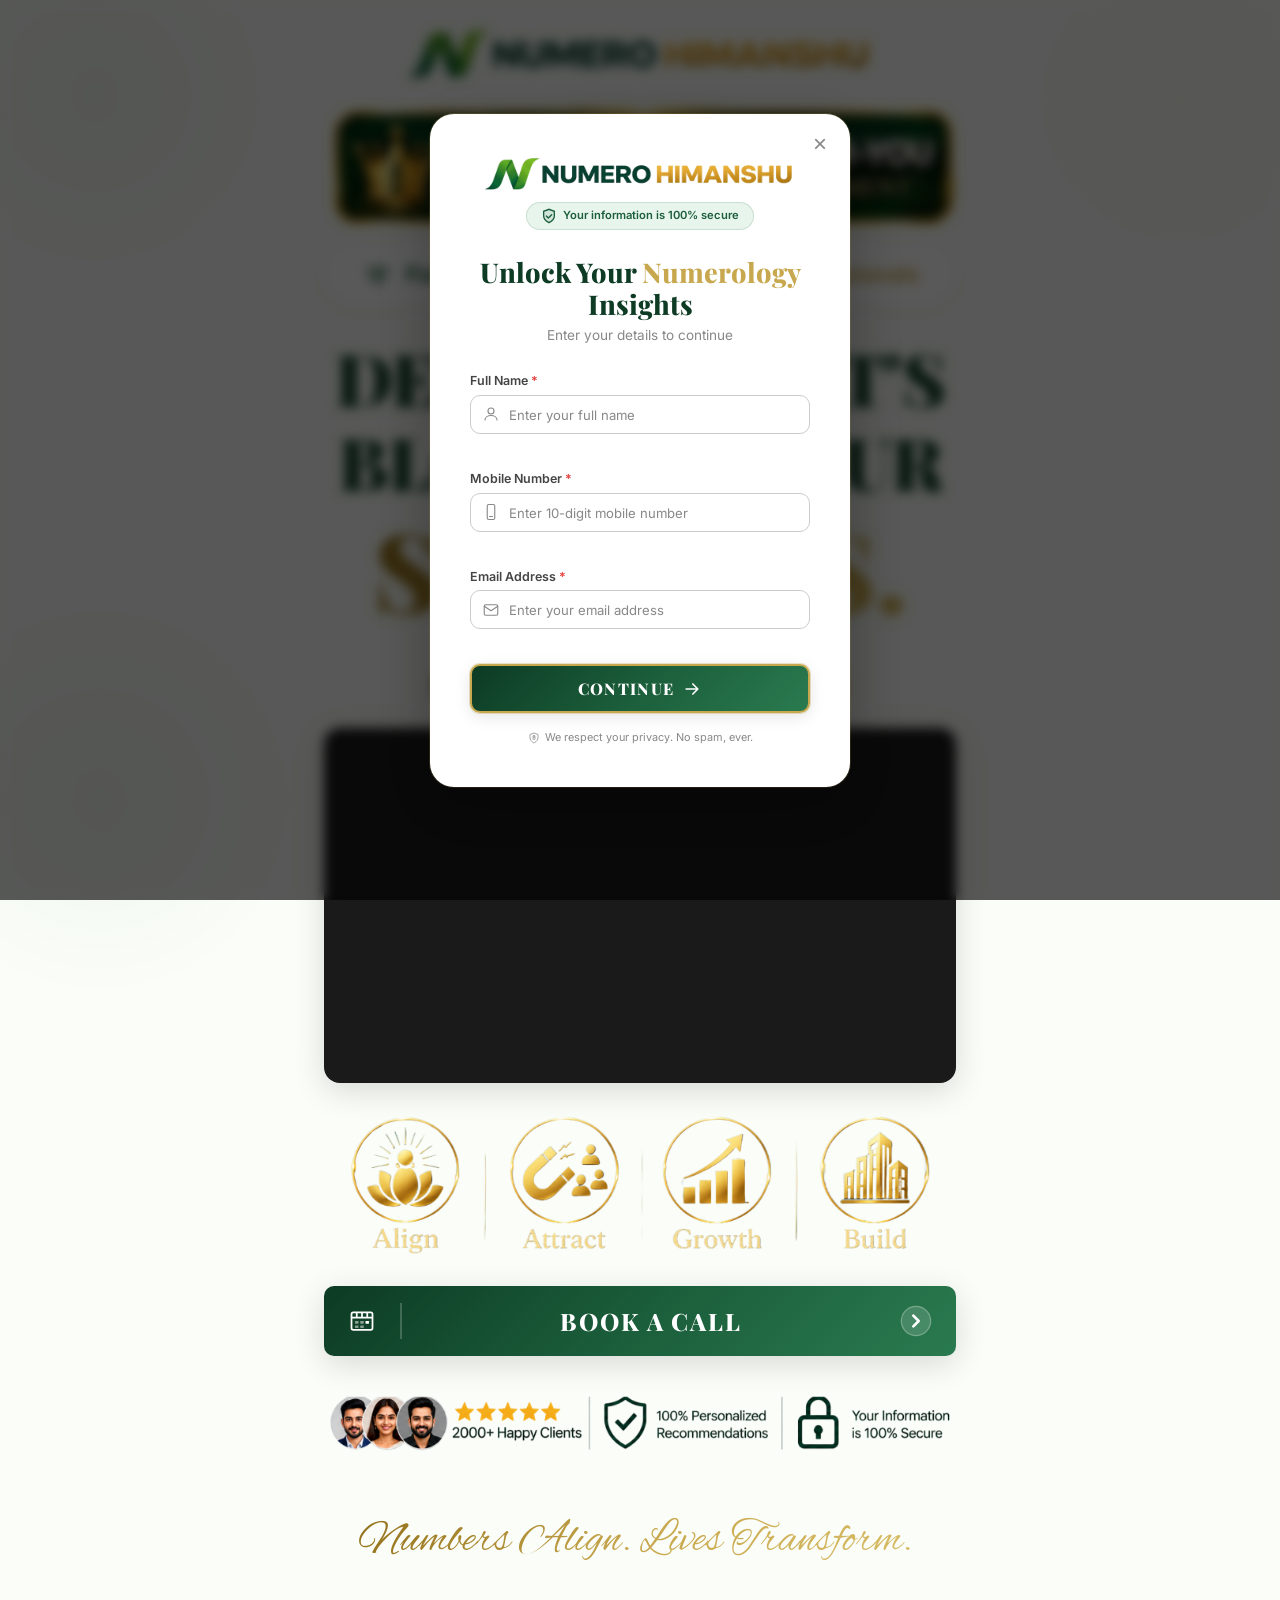
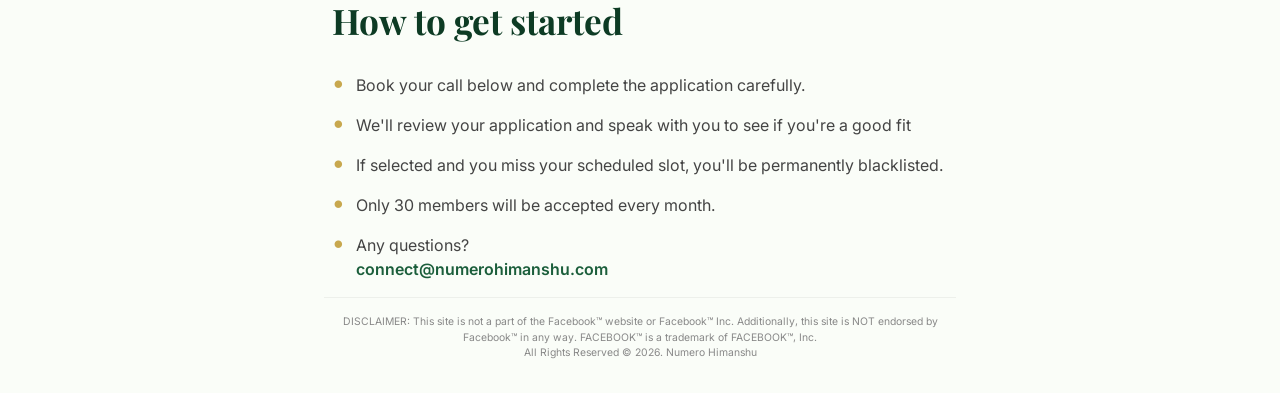
==== index.html @ a5d692be "Update pillars image on the home page" ====
<!DOCTYPE html>
<html lang="en">
<head>
  <meta charset="UTF-8">
  <meta name="viewport" content="width=device-width, initial-scale=1.0">
  <title>Numero Himanshu — India's #1 Personalized Numerology Alignment System™</title>
  <meta name="description" content="Decode what's blocking your success. Align your Money, Career, Business & Relationships with India's #1 Done-For-You Personalized Numerology Alignment System™ by Numero Himanshu.">
  <meta name="keywords" content="numerology, numerologist, Himanshu, business numerology, career alignment, money alignment, relationships, personalized numerology">
  <meta name="author" content="Numero Himanshu">
  <meta property="og:title" content="Numero Himanshu — Decode What's Blocking Your Success">
  <meta property="og:description" content="India's #1 Done-For-You Personalized Numerology Alignment System™ for Business Owners, Founders & Working Professionals.">
  <meta property="og:type" content="website">
  <link rel="preconnect" href="https://fonts.googleapis.com">
  <link rel="preconnect" href="https://fonts.gstatic.com" crossorigin>
  <link href="https://fonts.googleapis.com/css2?family=Playfair+Display:ital,wght@0,700;0,800;0,900;1,700;1,800&family=Inter:wght@400;500;600;700;800&family=Great+Vibes&family=Alex+Brush&display=swap" rel="stylesheet">
  <link rel="stylesheet" href="style_v33.css">

  <!-- Wistia -->
  <script src="https://fast.wistia.com/player.js" async></script>
  <script src="https://fast.wistia.com/embed/kmwoszbf7v.js" async type="module"></script>
</head>
<body>

  <!-- ========== LEAD CAPTURE POPUP ========== -->
  <div class="popup-overlay" id="popup-overlay">
    <div class="popup" id="popup-form">
      <!-- Temporary Close Button for Testing -->
      <button class="popup__close" id="popup-close" aria-label="Close">&times;</button>
      
      <div class="popup__header">
        <img src="images/logo_v2.png" alt="Numero Himanshu" class="popup__logo">
        <div class="popup__badge">
          <svg width="16" height="16" viewBox="0 0 24 24" fill="none">
            <path d="M12 22s8-4 8-10V5l-8-3-8 3v7c0 6 8 10 8 10z" stroke="#1B5E3B" stroke-width="2" fill="rgba(27,94,59,0.1)"/>
            <path d="M8 12l3 3 5-5" stroke="#1B5E3B" stroke-width="2" stroke-linecap="round" stroke-linejoin="round"/>
          </svg>
          <span>Your information is 100% secure</span>
        </div>
      </div>

      <h2 class="popup__title">Unlock Your <span class="text-gold">Numerology</span> Insights</h2>
      <p class="popup__subtitle">Enter your details to continue</p>

      <form class="popup__form" id="lead-form" novalidate>
        <div class="popup__field">
          <label for="lead-name" class="popup__label">Full Name <span class="popup__required">*</span></label>
          <div class="popup__input-wrap">
            <svg class="popup__input-icon" viewBox="0 0 24 24" fill="none"><circle cx="12" cy="8" r="4" stroke="#888" stroke-width="1.5"/><path d="M4 20c0-4 4-6 8-6s8 2 8 6" stroke="#888" stroke-width="1.5" stroke-linecap="round"/></svg>
            <input type="text" id="lead-name" name="name" class="popup__input" placeholder="Enter your full name" required autocomplete="name">
          </div>
          <span class="popup__error" id="error-name"></span>
        </div>

        <div class="popup__field">
          <label for="lead-mobile" class="popup__label">Mobile Number <span class="popup__required">*</span></label>
          <div class="popup__input-wrap">
            <svg class="popup__input-icon" viewBox="0 0 24 24" fill="none"><rect x="7" y="2" width="10" height="20" rx="2" stroke="#888" stroke-width="1.5"/><line x1="10" y1="18" x2="14" y2="18" stroke="#888" stroke-width="1.5" stroke-linecap="round"/></svg>
            <input type="tel" id="lead-mobile" name="mobile" class="popup__input" placeholder="Enter 10-digit mobile number" required maxlength="10" autocomplete="tel">
          </div>
          <span class="popup__error" id="error-mobile"></span>
        </div>

        <div class="popup__field">
          <label for="lead-email" class="popup__label">Email Address <span class="popup__required">*</span></label>
          <div class="popup__input-wrap">
            <svg class="popup__input-icon" viewBox="0 0 24 24" fill="none"><rect x="3" y="5" width="18" height="14" rx="2" stroke="#888" stroke-width="1.5"/><path d="M3 7l9 6 9-6" stroke="#888" stroke-width="1.5" stroke-linecap="round" stroke-linejoin="round"/></svg>
            <input type="email" id="lead-email" name="email" class="popup__input" placeholder="Enter your email address" required autocomplete="email">
          </div>
          <span class="popup__error" id="error-email"></span>
        </div>

        <button type="submit" class="popup__submit" id="popup-submit">
          <span class="popup__submit-text">CONTINUE</span>
          <svg class="popup__submit-arrow" viewBox="0 0 24 24" fill="none"><path d="M5 12h14M13 6l6 6-6 6" stroke="#fff" stroke-width="2" stroke-linecap="round" stroke-linejoin="round"/></svg>
          <span class="popup__submit-loading" style="display:none;">
            <svg viewBox="0 0 24 24" width="20" height="20"><circle cx="12" cy="12" r="10" stroke="#fff" stroke-width="2" fill="none" stroke-dasharray="60" stroke-dashoffset="15"><animateTransform attributeName="transform" type="rotate" from="0 12 12" to="360 12 12" dur="1s" repeatCount="indefinite"/></circle></svg>
          </span>
        </button>
      </form>

      <p class="popup__privacy">
        <svg width="12" height="12" viewBox="0 0 24 24" fill="none"><path d="M12 22s8-4 8-10V5l-8-3-8 3v7c0 6 8 10 8 10z" stroke="#888" stroke-width="1.5"/><rect x="10" y="10" width="4" height="5" rx="1" stroke="#888" stroke-width="1.5"/><circle cx="12" cy="8.5" r="2" stroke="#888" stroke-width="1.5"/></svg>
        We respect your privacy. No spam, ever.
      </p>
    </div>
  </div>

  <!-- Decorative Background Elements -->
  <div class="bg-ornament bg-ornament--top-left"></div>
  <div class="bg-ornament bg-ornament--top-right"></div>
  <div class="bg-ornament bg-ornament--bottom-left"></div>

  <!-- ========== HEADER / LOGO ========== -->
  <header class="site-header" id="site-header">
    <div class="container">
      <div class="logo" id="logo">
        <img src="images/logo_v2.png" alt="Numero Himanshu" class="logo__img">
      </div>
    </div>
  </header>

  <main>
    <!-- ========== HERO SECTION ========== -->
    <section class="hero" id="hero">
      <div class="container">

        <!-- Badge -->
        <div class="hero__badge" id="hero-badge">
          <img src="images/badge_v4.png" alt="India's #1 Done-For-You Business Numerology Alignment™" class="hero__badge-img">
        </div>

        <!-- Sub-badge -->
        <div class="hero__sub-badge" id="hero-sub-badge">
          <svg class="hero__sub-badge-icon" viewBox="0 0 24 24" fill="none" xmlns="http://www.w3.org/2000/svg">
            <circle cx="8" cy="10" r="3" stroke="#1B5E3B" stroke-width="1.5" fill="none"/>
            <circle cx="16" cy="10" r="3" stroke="#1B5E3B" stroke-width="1.5" fill="none"/>
            <circle cx="12" cy="16" r="3" stroke="#1B5E3B" stroke-width="1.5" fill="none"/>
          </svg>
          <span class="hero__sub-badge-text"><span class="text-green">For Ambitious</span> <span class="text-gold">Business Owners & Professionals</span></span>
        </div>

        <!-- Main Headline -->
        <h1 class="hero__headline" id="hero-headline">
          <span class="hero__headline-line">DECODE WHAT'S</span>
          <span class="hero__headline-line">BLOCKING YOUR</span>
          <span class="hero__headline-accent">SUCCESS.</span>
        </h1>

        <!-- Video Prompt Pill -->
        <div class="video-prompt-pill" id="video-prompt-pill">
          <div class="video-prompt-pill__icon">
            <svg viewBox="0 0 24 24" fill="currentColor">
              <path d="M8 5v14l11-7z" />
            </svg>
          </div>
          <div class="video-prompt-pill__text">
            <span class="text-gold">WATCH FULL VIDEO</span>
            <span class="text-green">BEFORE BOOKING A CALL</span>
          </div>
        </div>

        <!-- Video Section -->
        <div class="video-section" id="video-section">
          <div class="video-section__overlay-text">
            <span>Your</span>
            <span>Numbers</span>
            <span>Your</span>
            <span>Next Level</span>
          </div>
          <div class="video-section__player">
            <style>
              wistia-player[media-id='kmwoszbf7v']:not(:defined) {
                background: center / contain no-repeat url('https://fast.wistia.com/embed/medias/kmwoszbf7v/swatch');
                display: block;
                filter: blur(5px);
                padding-top: 56.25%;
              }
            </style>
            <wistia-player media-id="kmwoszbf7v" aspect="1.7777777777777777"></wistia-player>
          </div>
        </div>

        <!-- 4 Service Pillars -->
        <div class="pillars" id="service-pillars">
          <img src="images/pillars_v4.png" alt="Money, Career, Business, Relationships" class="pillars__img">
        </div>



        <!-- CTA Button -->
        <a href="https://rzp.io/rzp/KYa7lMg" target="_blank" rel="noopener" class="cta-button" id="cta-book-call">
          <div class="cta-button__icon">
            <svg viewBox="0 0 32 32" fill="none" xmlns="http://www.w3.org/2000/svg">
              <rect x="4" y="6" width="24" height="20" rx="2" fill="none" stroke="#fff" stroke-width="2"/>
              <line x1="4" y1="12" x2="28" y2="12" stroke="#fff" stroke-width="2"/>
              <line x1="10" y1="6" x2="10" y2="12" stroke="#fff" stroke-width="2"/>
              <line x1="16" y1="6" x2="16" y2="12" stroke="#fff" stroke-width="2"/>
              <line x1="22" y1="6" x2="22" y2="12" stroke="#fff" stroke-width="2"/>
              <rect x="8" y="16" width="4" height="3" rx="0.5" fill="#fff" opacity="0.5"/>
              <rect x="14" y="16" width="4" height="3" rx="0.5" fill="#fff" opacity="0.5"/>
              <rect x="20" y="16" width="4" height="3" rx="0.5" fill="#fff"/>
              <rect x="8" y="21" width="4" height="3" rx="0.5" fill="#fff" opacity="0.5"/>
              <rect x="14" y="21" width="4" height="3" rx="0.5" fill="#fff" opacity="0.5"/>
            </svg>
          </div>
          <div class="cta-button__divider"></div>
          <span class="cta-button__text">BOOK A CALL</span>
          <div class="cta-button__arrow">
            <svg viewBox="0 0 24 24" fill="none" xmlns="http://www.w3.org/2000/svg">
              <circle cx="12" cy="12" r="11" fill="rgba(255,255,255,0.15)" stroke="rgba(255,255,255,0.3)" stroke-width="1"/>
              <path d="M10 8L14 12L10 16" stroke="#fff" stroke-width="2" stroke-linecap="round" stroke-linejoin="round"/>
            </svg>
          </div>
        </a>

        <!-- Social Proof Bar -->
        <div class="social-proof" id="social-proof">
          <img src="images/social-proof_v2.png" alt="2000+ Happy Clients | 100% Personalized Recommendations | Your Information is 100% Secure" class="social-proof__img">
        </div>
      </div>
    </section>

    <!-- ========== FOOTER TAGLINE ========== -->
    <footer class="site-footer" id="site-footer">
      <div class="container">
        <div class="footer__tagline-wrap">
          <p class="footer__tagline-text">Numbers Align. Lives Transform.</p>
        </div>

        <!-- How to get started -->
        <div class="getting-started" id="getting-started">
          <h2 class="getting-started__title">How to get started</h2>
          <ul class="getting-started__list">
            <li>Book your call below and complete the application carefully.</li>
            <li>We'll review your application and speak with you to see if you're a good fit</li>
            <li>If selected and you miss your scheduled slot, you'll be permanently blacklisted.</li>
            <li>Only 30 members will be accepted every month.</li>
            <li>Any questions?<br><a href="mailto:connect@numerohimanshu.com">connect@numerohimanshu.com</a></li>
          </ul>
        </div>

        <div class="footer-disclaimer">
          DISCLAIMER: This site is not a part of the Facebook™ website or Facebook™ Inc. Additionally, this site is NOT endorsed by Facebook™ in any way. FACEBOOK™ is a trademark of FACEBOOK™, Inc.<br>
          All Rights Reserved &copy; 2026. Numero Himanshu
        </div>
      </div>
    </footer>
  </main>

  <script src="script_v5.js"></script>
</body>
</html>
---- style_v33.css ----
/* =============================================
   NUMERO HIMANSHU — Landing Page Styles
   Design: Dark Green + Gold + White
   ============================================= */

/* ---------- CSS CUSTOM PROPERTIES ---------- */
:root {
  /* Brand Colors */
  --green-deep:    #0D3B24;
  --green-primary: #1B5E3B;
  --green-medium:  #2A7A4F;
  --green-light:   #3A9A64;
  --green-pale:    #E8F5EC;

  --gold-deep:     #8B6914;
  --gold-primary:  #C8A84E;
  --gold-light:    #DAC06A;
  --gold-pale:     #F5EDD0;

  --white:         #FFFFFF;
  --off-white:     #FAFDF8;
  --cream:         #F7F4EC;
  --gray-100:      #F3F3F3;
  --gray-300:      #CCCCCC;
  --gray-500:      #888888;
  --gray-700:      #444444;
  --gray-900:      #1A1A1A;

  /* Typography */
  --font-display: 'Playfair Display', Georgia, serif;
  --font-body:    'Inter', system-ui, -apple-system, sans-serif;
  --font-script:  'Great Vibes', cursive;

  /* Spacing */
  --space-xs:   0.25rem;
  --space-sm:   0.5rem;
  --space-md:   1rem;
  --space-lg:   1.5rem;
  --space-xl:   2rem;
  --space-2xl:  3rem;
  --space-3xl:  4rem;
  --space-4xl:  6rem;

  /* Radius */
  --radius-sm:  6px;
  --radius-md:  10px;
  --radius-lg:  16px;
  --radius-xl:  24px;
  --radius-pill: 999px;

  /* Shadows */
  --shadow-sm:   0 2px 8px rgba(0,0,0,0.06);
  --shadow-md:   0 4px 16px rgba(0,0,0,0.10);
  --shadow-lg:   0 8px 32px rgba(0,0,0,0.14);
  --shadow-gold: 0 4px 20px rgba(200,168,78,0.25);
}

@media (max-width: 768px) {
  :root {
    --space-sm:   0.35rem;
    --space-md:   0.75rem;
    --space-lg:   1rem;
    --space-xl:   1.25rem;
    --space-2xl:  1.75rem;
    --space-3xl:  2.25rem;
    --space-4xl:  3rem;
  }
}

/* ---------- RESET & BASE ---------- */
*, *::before, *::after {
  margin: 0;
  padding: 0;
  box-sizing: border-box;
}

html {
  scroll-behavior: smooth;
  font-size: 16px;
}

body {
  font-family: var(--font-body);
  color: var(--gray-900);
  background: var(--off-white);
  line-height: 1.6;
  overflow-x: hidden;
  position: relative;
}

img {
  max-width: 100%;
  display: block;
}

a {
  text-decoration: none;
  color: inherit;
}

/* =============================================
   LEAD CAPTURE POPUP
   ============================================= */
.popup-overlay {
  position: fixed;
  top: 0;
  left: 0;
  width: 100%;
  height: 100%;
  background: rgba(0, 0, 0, 0.65);
  backdrop-filter: blur(6px);
  -webkit-backdrop-filter: blur(6px);
  z-index: 9999;
  display: flex;
  align-items: center;
  justify-content: center;
  padding: var(--space-md);
  animation: popupFadeIn 0.4s ease-out both;
}

.popup-overlay.hidden {
  display: none;
}

.popup {
  background: var(--white);
  border-radius: var(--radius-xl);
  box-shadow: 0 20px 60px rgba(0,0,0,0.3), 0 0 0 1px rgba(200,168,78,0.2);
  padding: clamp(1.5rem, 5vw, 2.5rem);
  width: 100%;
  max-width: 420px;
  max-height: 90vh;
  overflow-y: auto;
  text-align: center;
  animation: popupSlideUp 0.5s 0.1s ease-out both;
  position: relative;
}

.popup__close {
  position: absolute;
  top: 15px;
  right: 15px;
  background: none;
  border: none;
  font-size: 1.5rem;
  color: var(--gray-500);
  cursor: pointer;
  width: 30px;
  height: 30px;
  display: flex;
  align-items: center;
  justify-content: center;
  border-radius: 50%;
  transition: all 0.2s ease;
  z-index: 10;
}

.popup__close:hover {
  background: var(--gray-100);
  color: var(--gray-900);
}

.popup__header {
  margin-bottom: var(--space-lg);
}

.popup__logo {
  height: 40px;
  width: auto;
  margin: 0 auto var(--space-sm);
  display: block;
}

.popup__badge {
  display: inline-flex;
  align-items: center;
  gap: 6px;
  background: var(--green-pale);
  border: 1px solid rgba(27, 94, 59, 0.15);
  border-radius: var(--radius-pill);
  padding: 4px 14px;
  font-size: 0.7rem;
  color: var(--green-primary);
  font-weight: 600;
}

.popup__title {
  font-family: var(--font-display);
  font-size: clamp(1.3rem, 5vw, 1.7rem);
  font-weight: 800;
  color: var(--green-deep);
  margin-bottom: 4px;
  line-height: 1.2;
}

.popup__title .text-gold {
  color: var(--gold-primary);
}

.popup__subtitle {
  font-size: 0.85rem;
  color: var(--gray-500);
  margin-bottom: var(--space-lg);
}

.popup__form {
  text-align: left;
}

.popup__field {
  margin-bottom: var(--space-md);
}

.popup__label {
  display: block;
  font-size: 0.78rem;
  font-weight: 600;
  color: var(--gray-700);
  margin-bottom: 4px;
}

.popup__required {
  color: #e53e3e;
}

.popup__input-wrap {
  position: relative;
  display: flex;
  align-items: center;
}

.popup__input-icon {
  position: absolute;
  left: 12px;
  width: 18px;
  height: 18px;
  pointer-events: none;
  flex-shrink: 0;
}

.popup__input {
  width: 100%;
  padding: 10px 12px 10px 38px;
  border: 1.5px solid var(--gray-300);
  border-radius: var(--radius-md);
  font-family: var(--font-body);
  font-size: 0.9rem;
  color: var(--gray-900);
  background: var(--white);
  outline: none;
  transition: border-color 0.2s, box-shadow 0.2s;
}

.popup__input::placeholder {
  color: var(--gray-500);
  font-size: 0.82rem;
}

.popup__input:focus {
  border-color: var(--green-primary);
  box-shadow: 0 0 0 3px rgba(27, 94, 59, 0.1);
}

.popup__input.error {
  border-color: #e53e3e;
  box-shadow: 0 0 0 3px rgba(229, 62, 62, 0.1);
}

.popup__input.success {
  border-color: var(--green-primary);
}

.popup__error {
  display: block;
  font-size: 0.7rem;
  color: #e53e3e;
  margin-top: 3px;
  min-height: 16px;
}

.popup__submit {
  width: 100%;
  display: flex;
  align-items: center;
  justify-content: center;
  gap: 8px;
  padding: 12px 24px;
  margin-top: var(--space-md);
  background: linear-gradient(135deg, var(--green-deep) 0%, var(--green-primary) 50%, var(--green-medium) 100%);
  color: var(--white);
  border: 2px solid var(--gold-primary);
  border-radius: var(--radius-md);
  font-family: var(--font-display);
  font-size: 1rem;
  font-weight: 800;
  letter-spacing: 0.08em;
  cursor: pointer;
  box-shadow: var(--shadow-md), 0 0 0 1px rgba(200,168,78,0.3);
  transition: transform 0.2s, box-shadow 0.2s;
}

.popup__submit:hover {
  transform: translateY(-2px);
  box-shadow: var(--shadow-lg), var(--shadow-gold);
}

.popup__submit:active {
  transform: translateY(0);
}

.popup__submit:disabled {
  opacity: 0.7;
  cursor: not-allowed;
  transform: none;
}

.popup__submit-arrow {
  width: 20px;
  height: 20px;
}

.popup__privacy {
  display: flex;
  align-items: center;
  justify-content: center;
  gap: 5px;
  font-size: 0.68rem;
  color: var(--gray-500);
  margin-top: var(--space-md);
}

@keyframes popupFadeIn {
  from { opacity: 0; }
  to { opacity: 1; }
}

@keyframes popupSlideUp {
  from {
    opacity: 0;
    transform: translateY(30px) scale(0.96);
  }
  to {
    opacity: 1;
    transform: translateY(0) scale(1);
  }
}

/* ---------- CONTAINER ---------- */
.container {
  width: 100%;
  max-width: 1000px;
  margin: 0 auto;
  padding: 0 var(--space-lg);
}

/* ---------- BACKGROUND ORNAMENTS ---------- */
.bg-ornament {
  position: fixed;
  pointer-events: none;
  z-index: 0;
  opacity: 0.04;
}

.bg-ornament--top-left {
  top: -80px;
  left: -80px;
  width: 350px;
  height: 350px;
  background: radial-gradient(circle, var(--green-primary) 0%, transparent 70%);
}

.bg-ornament--top-right {
  top: -50px;
  right: -50px;
  width: 300px;
  height: 300px;
  background: radial-gradient(circle, var(--gold-primary) 0%, transparent 70%);
}

.bg-ornament--bottom-left {
  bottom: -100px;
  left: -100px;
  width: 400px;
  height: 400px;
  background: radial-gradient(circle, var(--green-primary) 0%, transparent 70%);
}

/* =============================================
   HEADER / LOGO
   ============================================= */
.site-header {
  position: relative;
  z-index: 10;
  padding: var(--space-lg) 0 0;
  text-align: center;
}

.logo {
  display: inline-flex;
  align-items: center;
  gap: var(--space-sm);
}

.logo__img {
  height: 60px;
  width: auto;
  object-fit: contain;
}


/* =============================================
   HERO SECTION
   ============================================= */
.hero {
  position: relative;
  z-index: 1;
  text-align: center;
  padding-bottom: var(--space-xl);
}

/* --- Badge --- */
.hero__badge {
  display: inline-block;
  margin-top: -0.5rem;
  margin-bottom: 0;
  animation: fadeSlideDown 0.8s ease-out both;
}

.hero__badge-img {
  width: 100%;
  max-width: 750px;
  height: auto;
}


/* --- Sub Badge --- */
.hero__sub-badge {
  display: inline-flex;
  align-items: center;
  gap: 0.5em;
  background: var(--white);
  border: 1.5px solid var(--gray-100);
  padding: 0.6em 1.6em;
  border-radius: 2em;
  margin-top: -0.5rem;
  margin-bottom: var(--space-sm);
  box-shadow: var(--shadow-sm);
  font-size: clamp(0.7rem, 3vw, 1.4rem);
  white-space: nowrap;
  color: var(--gray-700);
  animation: fadeSlideDown 0.8s 0.15s ease-out both;
}

.hero__sub-badge-icon {
  width: 1.5em;
  height: 1.5em;
  flex-shrink: 0;
}

.hero__sub-badge .text-green {
  color: var(--green-primary);
  font-weight: 700;
}

.hero__sub-badge .text-gold {
  color: var(--gold-primary);
  font-weight: 700;
}

/* --- Headline --- */
.hero__headline {
  font-family: var(--font-display);
  font-size: clamp(2.5rem, 6vw, 4.5rem);
  font-weight: 900;
  line-height: 1.1;
  color: var(--green-deep);
  margin-bottom: var(--space-sm);
  display: flex;
  flex-direction: column;
  gap: var(--space-xs);
}

.hero__headline-line {
  display: block;
  font-size: clamp(2.2rem, 7vw, 4.5rem);
  color: var(--green-deep);
  letter-spacing: -0.01em;
}

.hero__headline-line:nth-child(1) {
  animation: fadeSlideUp 0.9s 0.2s ease-out both;
}

.hero__headline-line:nth-child(2) {
  animation: fadeSlideUp 0.9s 0.35s ease-out both;
}

.hero__headline-accent {
  display: block;
  font-size: clamp(3rem, 10vw, 6.8rem);
  background: linear-gradient(135deg, var(--gold-deep) 0%, var(--gold-primary) 40%, var(--gold-light) 70%, var(--gold-primary) 100%);
  background-size: 200% auto;
  -webkit-background-clip: text;
  -webkit-text-fill-color: transparent;
  background-clip: text;
  animation: fadeSlideUp 0.9s 0.5s ease-out both, shimmer 3s ease-in-out infinite;
  filter: drop-shadow(0 2px 4px rgba(200,168,78,0.3));
  line-height: 1.15;
}

/* --- Video Prompt Pill --- */
.video-prompt-pill {
  display: inline-flex;
  align-items: center;
  justify-content: center;
  gap: var(--space-md);
  background: linear-gradient(90deg, #FDFBF4, #F7F0D8);
  border: 1px solid rgba(200, 168, 78, 0.2);
  padding: 6px 20px 6px 6px;
  border-radius: var(--radius-pill);
  margin-bottom: var(--space-md);
  box-shadow: 0 4px 12px rgba(0,0,0,0.05);
  animation: fadeSlideUp 0.9s 0.45s ease-out both;
}

.video-prompt-pill__icon {
  display: flex;
  align-items: center;
  justify-content: center;
  width: 36px;
  height: 36px;
  background: var(--green-deep);
  border-radius: 50%;
  color: var(--white);
  flex-shrink: 0;
}

.video-prompt-pill__icon svg {
  width: 18px;
  height: 18px;
  margin-left: 2px; /* optical alignment */
}

.video-prompt-pill__text {
  font-family: var(--font-body);
  font-size: clamp(0.65rem, 3vw, 0.95rem);
  font-weight: 800;
  letter-spacing: -0.01em;
  white-space: nowrap;
}

.video-prompt-pill__text .text-gold {
  color: #B58500; /* Darker gold for readability on pale background */
  margin-right: 4px;
}

.video-prompt-pill__text .text-green {
  color: var(--green-deep);
}

/* =============================================
   SERVICE PILLARS
   ============================================= */
.pillars {
  display: flex;
  align-items: center;
  justify-content: center;
  margin-bottom: var(--space-xl);
  animation: fadeSlideUp 0.9s 0.55s ease-out both;
}

.pillars__img {
  max-width: 100%;
  height: auto;
  max-height: 150px;
}


/* =============================================
   VIDEO SECTION
   ============================================= */
.video-section {
  position: relative;
  margin-bottom: var(--space-xl);
  border-radius: var(--radius-lg);
  overflow: hidden;
  box-shadow: var(--shadow-lg);
  animation: fadeSlideUp 0.9s 0.65s ease-out both;
  background: var(--gray-900);
}

.video-section__overlay-text {
  position: absolute;
  top: 50%;
  left: var(--space-lg);
  transform: translateY(-50%);
  z-index: 5;
  pointer-events: none;
  font-family: var(--font-script);
  font-size: clamp(1.2rem, 4vw, 1.8rem);
  color: rgba(255,255,255,0.85);
  line-height: 1.5;
  text-shadow: 0 2px 8px rgba(0,0,0,0.5);
  display: none; /* Hide by default — video handles its own UI */
}

.video-section__player {
  width: 100%;
  border-radius: var(--radius-lg);
  overflow: hidden;
}

.video-section__player wistia-player {
  border-radius: var(--radius-lg);
}

/* =============================================
   GETTING STARTED
   ============================================= */
.getting-started {
  background: transparent;
  color: var(--gray-700);
  padding: 0 var(--space-sm);
  margin-bottom: 0;
  text-align: left;
  animation: fadeSlideUp 0.9s 0.7s ease-out both;
}

.getting-started__title {
  font-family: var(--font-display);
  font-size: clamp(1.6rem, 5vw, 2.2rem);
  font-weight: 700;
  color: var(--green-deep);
  margin-bottom: var(--space-lg);
}

.getting-started__list {
  list-style: none;
  padding: 0;
  margin: 0;
  display: flex;
  flex-direction: column;
  gap: var(--space-md);
}

.getting-started__list li {
  position: relative;
  padding-left: 1.5rem;
  font-size: 1rem;
  line-height: 1.5;
  color: var(--gray-700);
}

.getting-started__list li::before {
  content: '•';
  position: absolute;
  left: 0;
  top: -2px;
  color: var(--gold-primary);
  font-size: 1.5rem;
  line-height: 1;
}

.getting-started__list a {
  color: var(--green-primary);
  text-decoration: none;
  font-weight: 600;
}

/* =============================================
   CTA BUTTON
   ============================================= */
.cta-button {
  display: flex;
  align-items: center;
  justify-content: center;
  gap: 0;
  max-width: 650px;
  margin: 0 auto var(--space-xl);
  background: linear-gradient(135deg, var(--green-deep) 0%, var(--green-primary) 50%, var(--green-medium) 100%);
  color: var(--white);
  border-radius: var(--radius-md);
  overflow: hidden;
  box-shadow: var(--shadow-lg), 0 0 0 0 rgba(27,94,59,0.4);
  cursor: pointer;
  transition: transform 0.3s ease, box-shadow 0.3s ease;
  animation: fadeSlideUp 0.9s 0.75s ease-out both, pulseGlow 2.5s 2s ease-in-out infinite;
  position: relative;
}

.cta-button::before {
  content: '';
  position: absolute;
  top: 0;
  left: -100%;
  width: 100%;
  height: 100%;
  background: linear-gradient(90deg, transparent, rgba(255,255,255,0.08), transparent);
  transition: left 0.6s ease;
}

.cta-button:hover::before {
  left: 100%;
}

.cta-button:hover {
  transform: translateY(-2px) scale(1.02);
  box-shadow: var(--shadow-lg), 0 0 30px rgba(27,94,59,0.3);
}

.cta-button__icon {
  display: flex;
  align-items: center;
  justify-content: center;
  padding: var(--space-md) var(--space-lg);
}

.cta-button__icon svg {
  width: 28px;
  height: 28px;
}

.cta-button__divider {
  width: 2px;
  height: 36px;
  background: rgba(255,255,255,0.2);
}

.cta-button__text {
  flex: 1;
  font-family: var(--font-display);
  font-size: 1.5rem;
  font-weight: 800;
  letter-spacing: 0.08em;
  padding: var(--space-md) var(--space-lg);
}

.cta-button__arrow {
  display: flex;
  align-items: center;
  justify-content: center;
  padding: var(--space-md) var(--space-lg) var(--space-md) 0;
}

.cta-button__arrow svg {
  width: 32px;
  height: 32px;
}

/* =============================================
   SOCIAL PROOF
   ============================================= */
.social-proof {
  display: flex;
  align-items: center;
  justify-content: center;
  margin-bottom: var(--space-xl);
  animation: fadeSlideUp 0.9s 0.85s ease-out both;
}

.social-proof__img {
  width: 100%;
  max-width: 850px;
  height: auto;
}


/* =============================================
   FOOTER
   ============================================= */
.site-footer {
  position: relative;
  z-index: 1;
  text-align: center;
  margin-top: -1.5rem; /* Less aggressive pull-up for better mobile spacing */
  padding-top: 0;
  padding-bottom: var(--space-xl);
}

.footer__divider-line {
  width: 100px;
  height: 2px;
  margin: 0 auto var(--space-xl);
  background: linear-gradient(90deg, transparent, var(--gold-primary), transparent);
}

.footer__tagline-wrap {
  text-align: center;
  margin-bottom: 1.5rem;
}

.footer__tagline-text {
  font-family: 'Alex Brush', cursive;
  font-size: clamp(1.4rem, 4.5vw, 2.8rem);
  font-weight: 400;
  background: linear-gradient(135deg, var(--gold-deep) 0%, var(--gold-primary) 50%, var(--gold-light) 100%);
  -webkit-background-clip: text;
  -webkit-text-fill-color: transparent;
  background-clip: text;
  color: var(--gold-primary);
  margin: 0;
  padding-right: 0.2em; /* prevent italic swash clipping */
  line-height: 1.2;
  white-space: nowrap;
  animation: fadeSlideUp 0.9s 0.95s ease-out both;
}

.footer-disclaimer {
  margin-top: var(--space-md);
  padding-top: var(--space-md);
  border-top: 1px solid rgba(0,0,0,0.05);
  font-size: 0.65rem;
  color: var(--gray-500);
  line-height: 1.5;
  text-align: center;
}


/* =============================================
   ANIMATIONS
   ============================================= */
@keyframes fadeSlideDown {
  from {
    opacity: 0;
    transform: translateY(-20px);
  }
  to {
    opacity: 1;
    transform: translateY(0);
  }
}

@keyframes fadeSlideUp {
  from {
    opacity: 0;
    transform: translateY(30px);
  }
  to {
    opacity: 1;
    transform: translateY(0);
  }
}

@keyframes shimmer {
  0%, 100% { background-position: 0% center; }
  50% { background-position: 100% center; }
}

@keyframes pulseGlow {
  0%, 100% {
    box-shadow: var(--shadow-lg), 0 0 0 0 rgba(27,94,59,0.4);
  }
  50% {
    box-shadow: var(--shadow-lg), 0 0 0 10px rgba(27,94,59,0);
  }
}

/* =============================================
   RESPONSIVE
   ============================================= */
@media (max-width: 640px) {
  .container {
    padding: 0 var(--space-md);
  }

  .hero__badge {
    padding: var(--space-sm) var(--space-md);
  }

  .hero__badge-text {
    font-size: 0.6rem;
  }

  .hero__sub-badge {
    font-size: 0.78rem;
    padding: var(--space-sm) var(--space-md);
  }

  .pillars {
    gap: 0;
  }

  .pillar {
    padding: var(--space-sm) var(--space-sm);
  }

  .pillar__icon {
    width: 44px;
    height: 44px;
    padding: 6px;
  }

  .pillar__icon svg {
    width: 26px;
    height: 26px;
  }

  .pillar__label {
    font-size: 0.7rem;
  }

  .cta-button__text {
    font-size: 1.15rem;
    padding: var(--space-md) var(--space-sm);
  }

  .cta-button__icon {
    padding: var(--space-md) var(--space-sm) var(--space-md) var(--space-md);
  }

  .cta-button__arrow {
    padding: var(--space-md) var(--space-md) var(--space-md) 0;
  }

  .social-proof {
    gap: var(--space-md);
  }

  .social-proof__divider {
    display: none;
  }

  .social-proof__clients {
    width: 100%;
    justify-content: center;
  }

  .social-proof__item {
    flex: 0 0 auto;
  }
}

@media (max-width: 380px) {
  .hero__headline-line {
    font-size: 1.9rem;
  }

  .hero__headline-accent {
    font-size: 2.6rem;
  }

  .pillar {
    padding: var(--space-xs);
  }

  .pillar__icon {
    width: 38px;
    height: 38px;
  }

  .pillar__label {
    font-size: 0.65rem;
  }

  .cta-button__text {
    font-size: 1rem;
    letter-spacing: 0.04em;
  }

  .cta-button__icon svg {
    width: 22px;
    height: 22px;
  }

  .cta-button__arrow svg {
    width: 26px;
    height: 26px;
  }
}

/* Tablet and up */
@media (min-width: 768px) {
  .container {
    max-width: 680px;
  }

  .site-header {
    padding-bottom: var(--space-md);
  }

  .hero__badge {
    margin-top: 0;
    margin-bottom: var(--space-sm);
  }

  .hero__sub-badge {
    margin-top: 0;
    margin-bottom: var(--space-xl);
  }

  .hero__headline {
    margin-bottom: var(--space-xl);
  }

  .hero__badge-text {
    font-size: 0.75rem;
  }

  .pillar__icon {
    width: 60px;
    height: 60px;
    padding: 10px;
  }

  .pillar__icon svg {
    width: 36px;
    height: 36px;
  }

  .pillar__label {
    font-size: 0.85rem;
  }
}
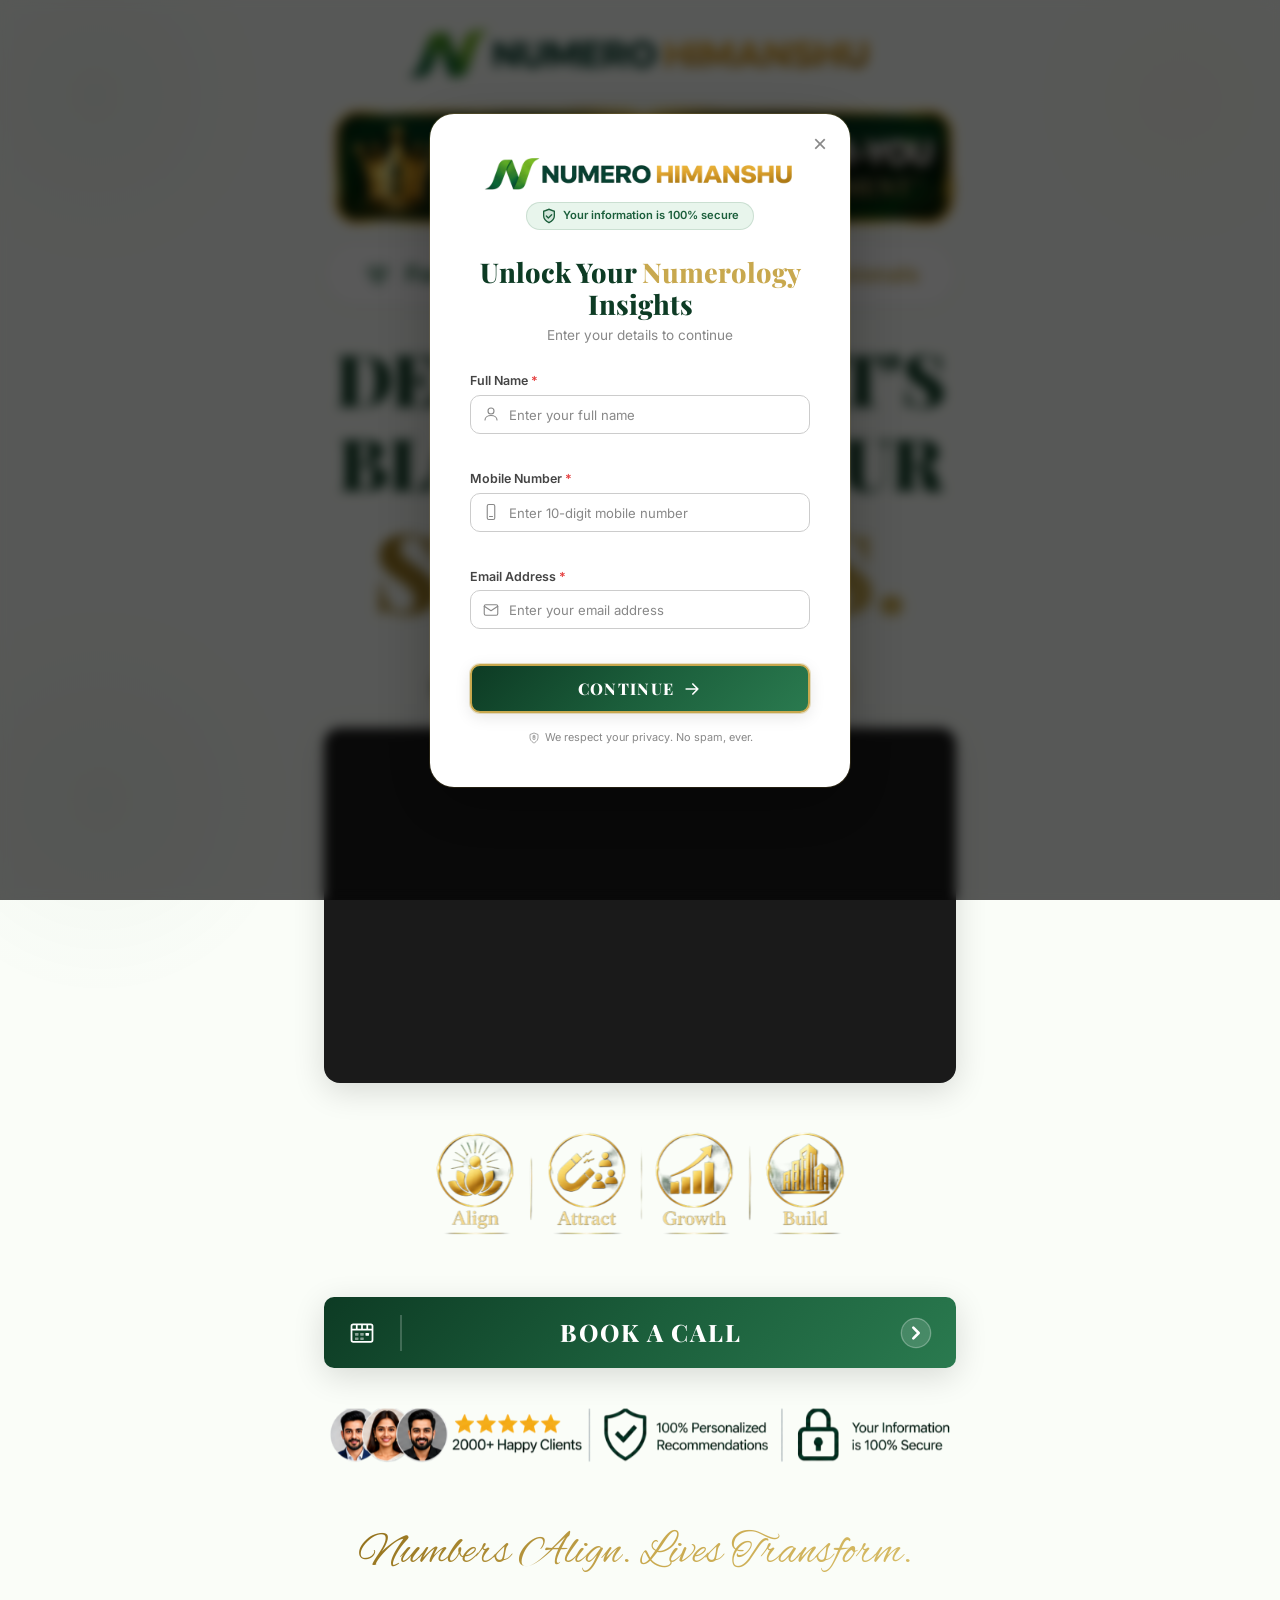
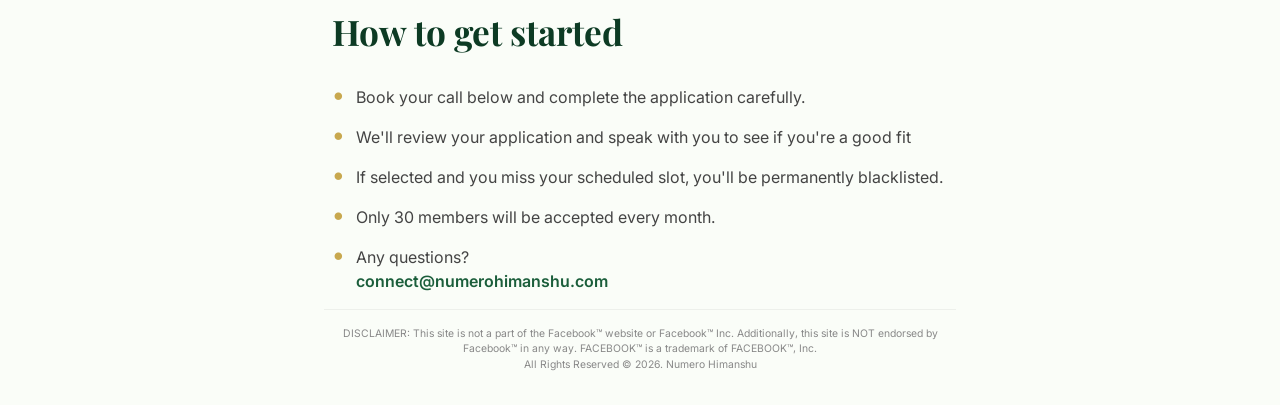
==== commit 679191f3: "Update pillars image to latest Picsart version" ====
--- a/index.html
+++ b/index.html
@@ -162,7 +162,7 @@
 
         <!-- 4 Service Pillars -->
         <div class="pillars" id="service-pillars">
-          <img src="images/pillars_v4.png" alt="Money, Career, Business, Relationships" class="pillars__img">
+          <img src="images/pillars_v5.png" alt="Money, Career, Business, Relationships" class="pillars__img">
         </div>
 
 
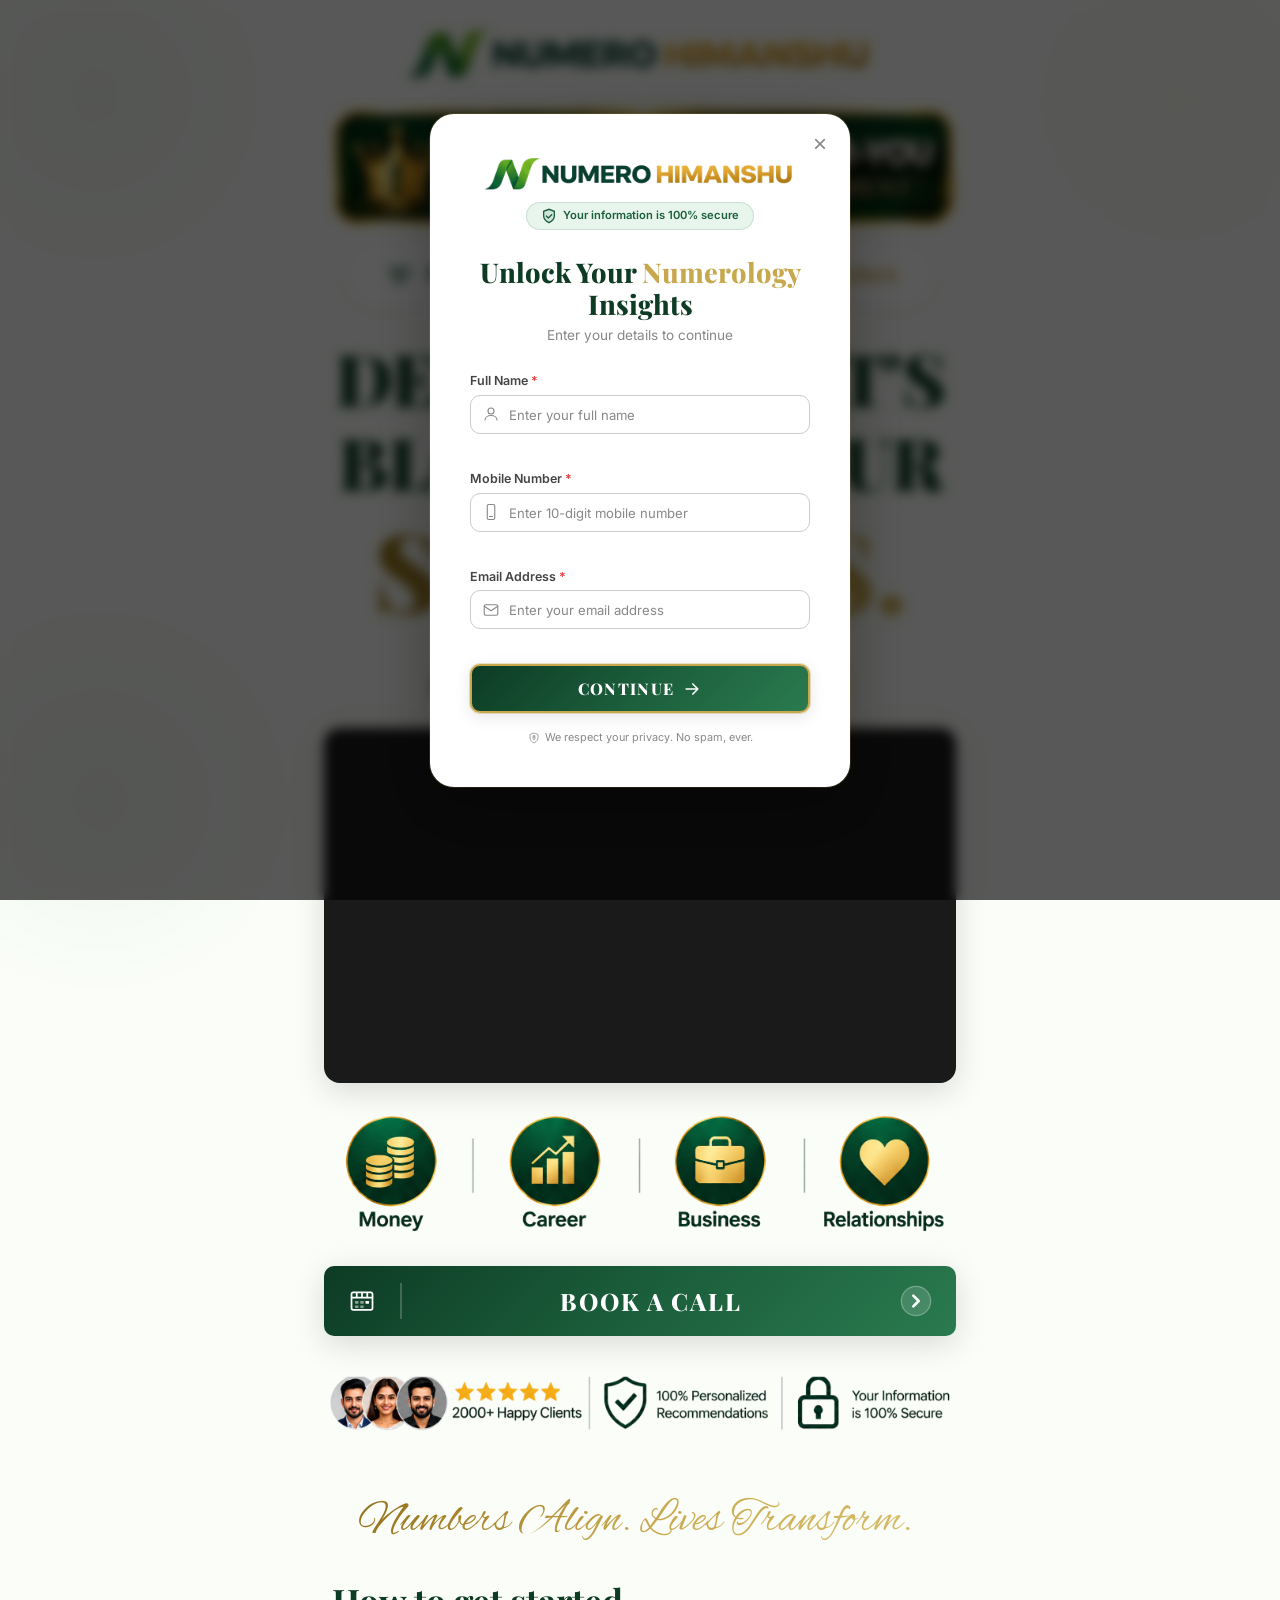
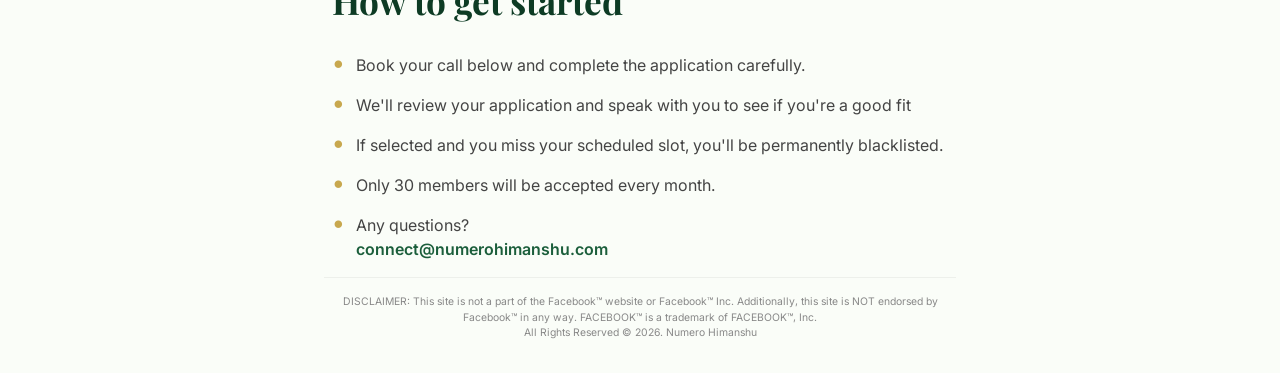
==== commit 777a58f0: "Update sub-badge text to Business Owners & Founders" ====
--- a/index.html
+++ b/index.html
@@ -116,7 +116,7 @@
             <circle cx="16" cy="10" r="3" stroke="#1B5E3B" stroke-width="1.5" fill="none"/>
             <circle cx="12" cy="16" r="3" stroke="#1B5E3B" stroke-width="1.5" fill="none"/>
           </svg>
-          <span class="hero__sub-badge-text"><span class="text-green">For Ambitious</span> <span class="text-gold">Business Owners & Professionals</span></span>
+          <span class="hero__sub-badge-text"><span class="text-green">For Ambitious</span> <span class="text-gold">Business Owners & Founders</span></span>
         </div>
 
         <!-- Main Headline -->
@@ -162,7 +162,7 @@
 
         <!-- 4 Service Pillars -->
         <div class="pillars" id="service-pillars">
-          <img src="images/pillars_v5.png" alt="Money, Career, Business, Relationships" class="pillars__img">
+          <img src="images/pillars_v3.png" alt="Money, Career, Business, Relationships" class="pillars__img">
         </div>
 
 
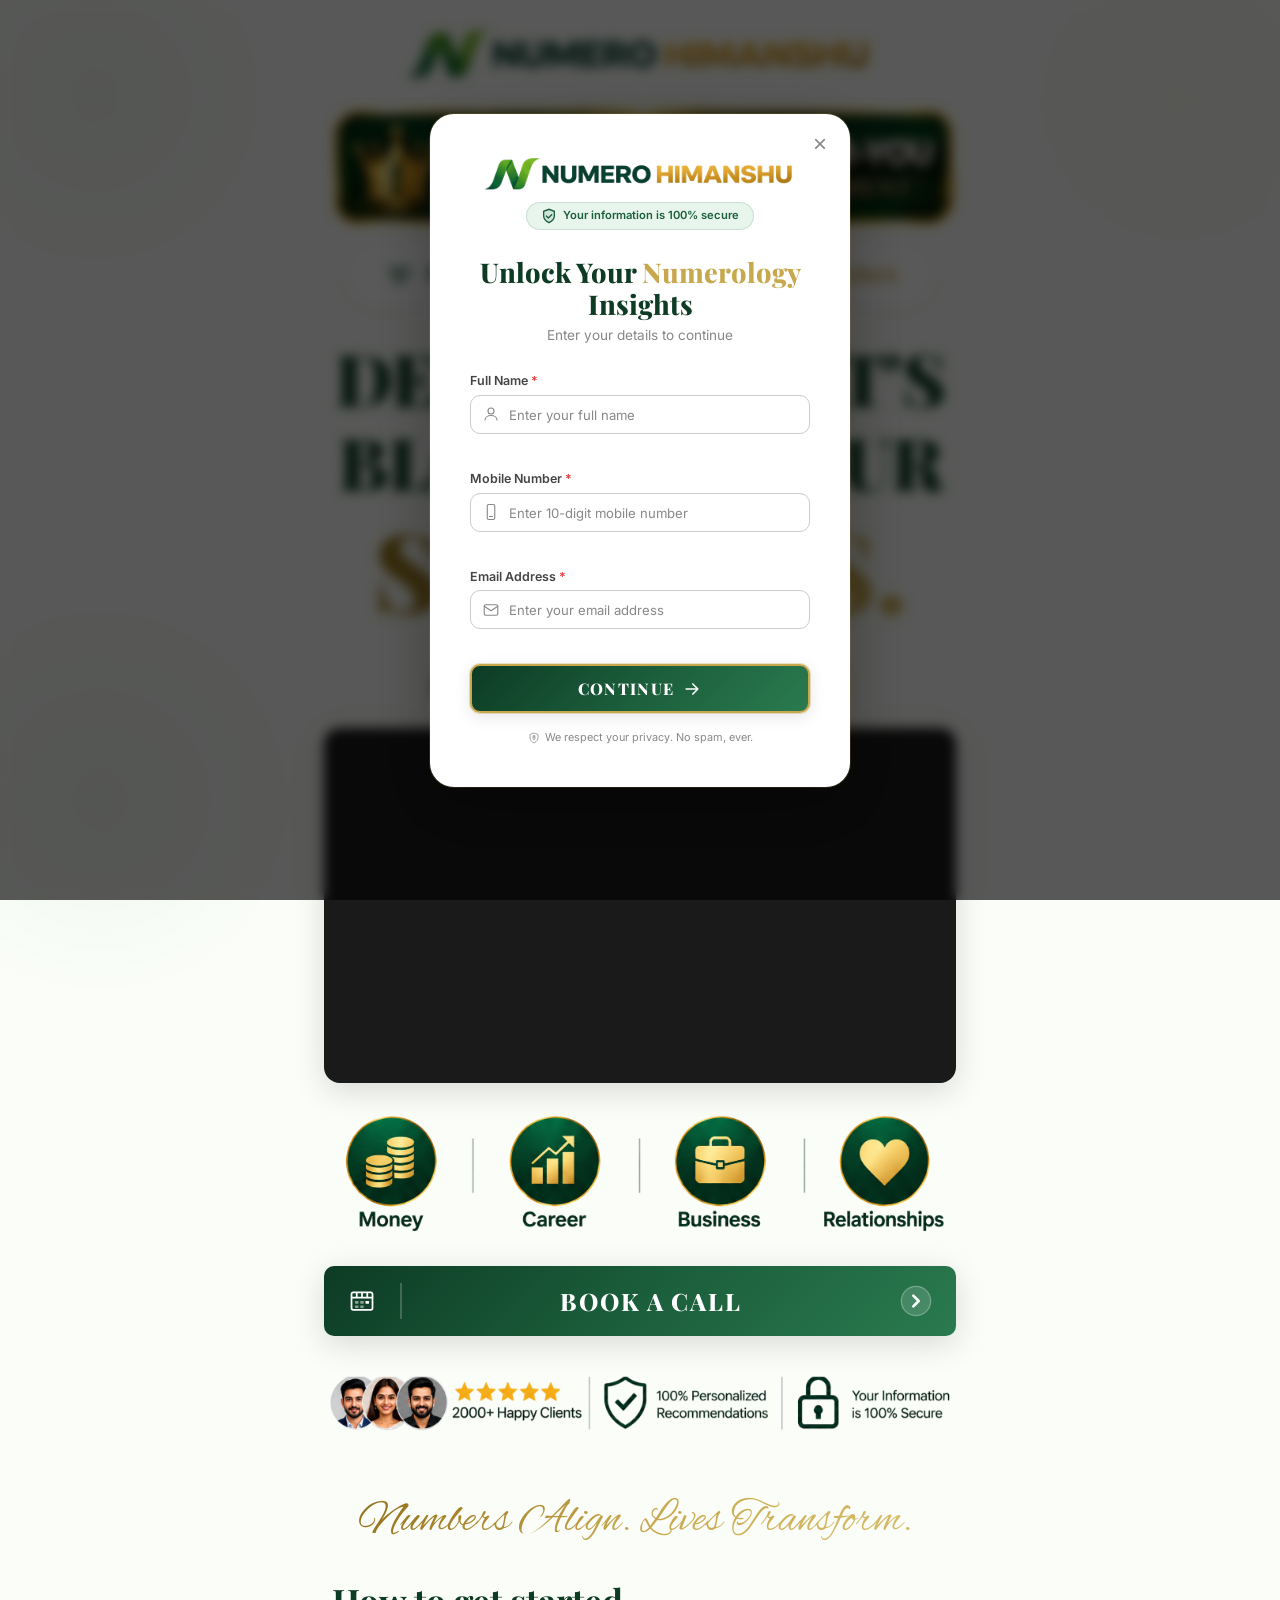
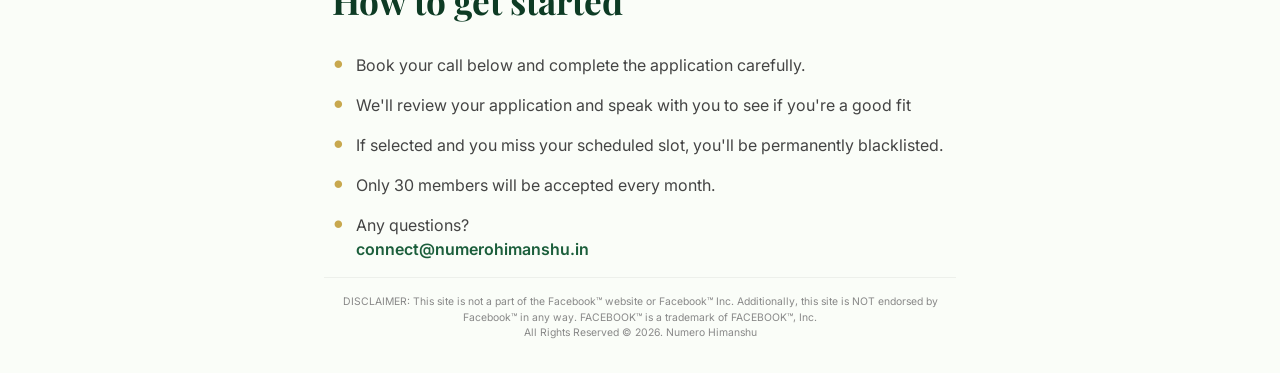
==== commit 2aaaff9f: "Update contact email domain to .in" ====
--- a/index.html
+++ b/index.html
@@ -215,7 +215,7 @@
             <li>We'll review your application and speak with you to see if you're a good fit</li>
             <li>If selected and you miss your scheduled slot, you'll be permanently blacklisted.</li>
             <li>Only 30 members will be accepted every month.</li>
-            <li>Any questions?<br><a href="mailto:connect@numerohimanshu.com">connect@numerohimanshu.com</a></li>
+            <li>Any questions?<br><a href="mailto:connect@numerohimanshu.in">connect@numerohimanshu.in</a></li>
           </ul>
         </div>
 
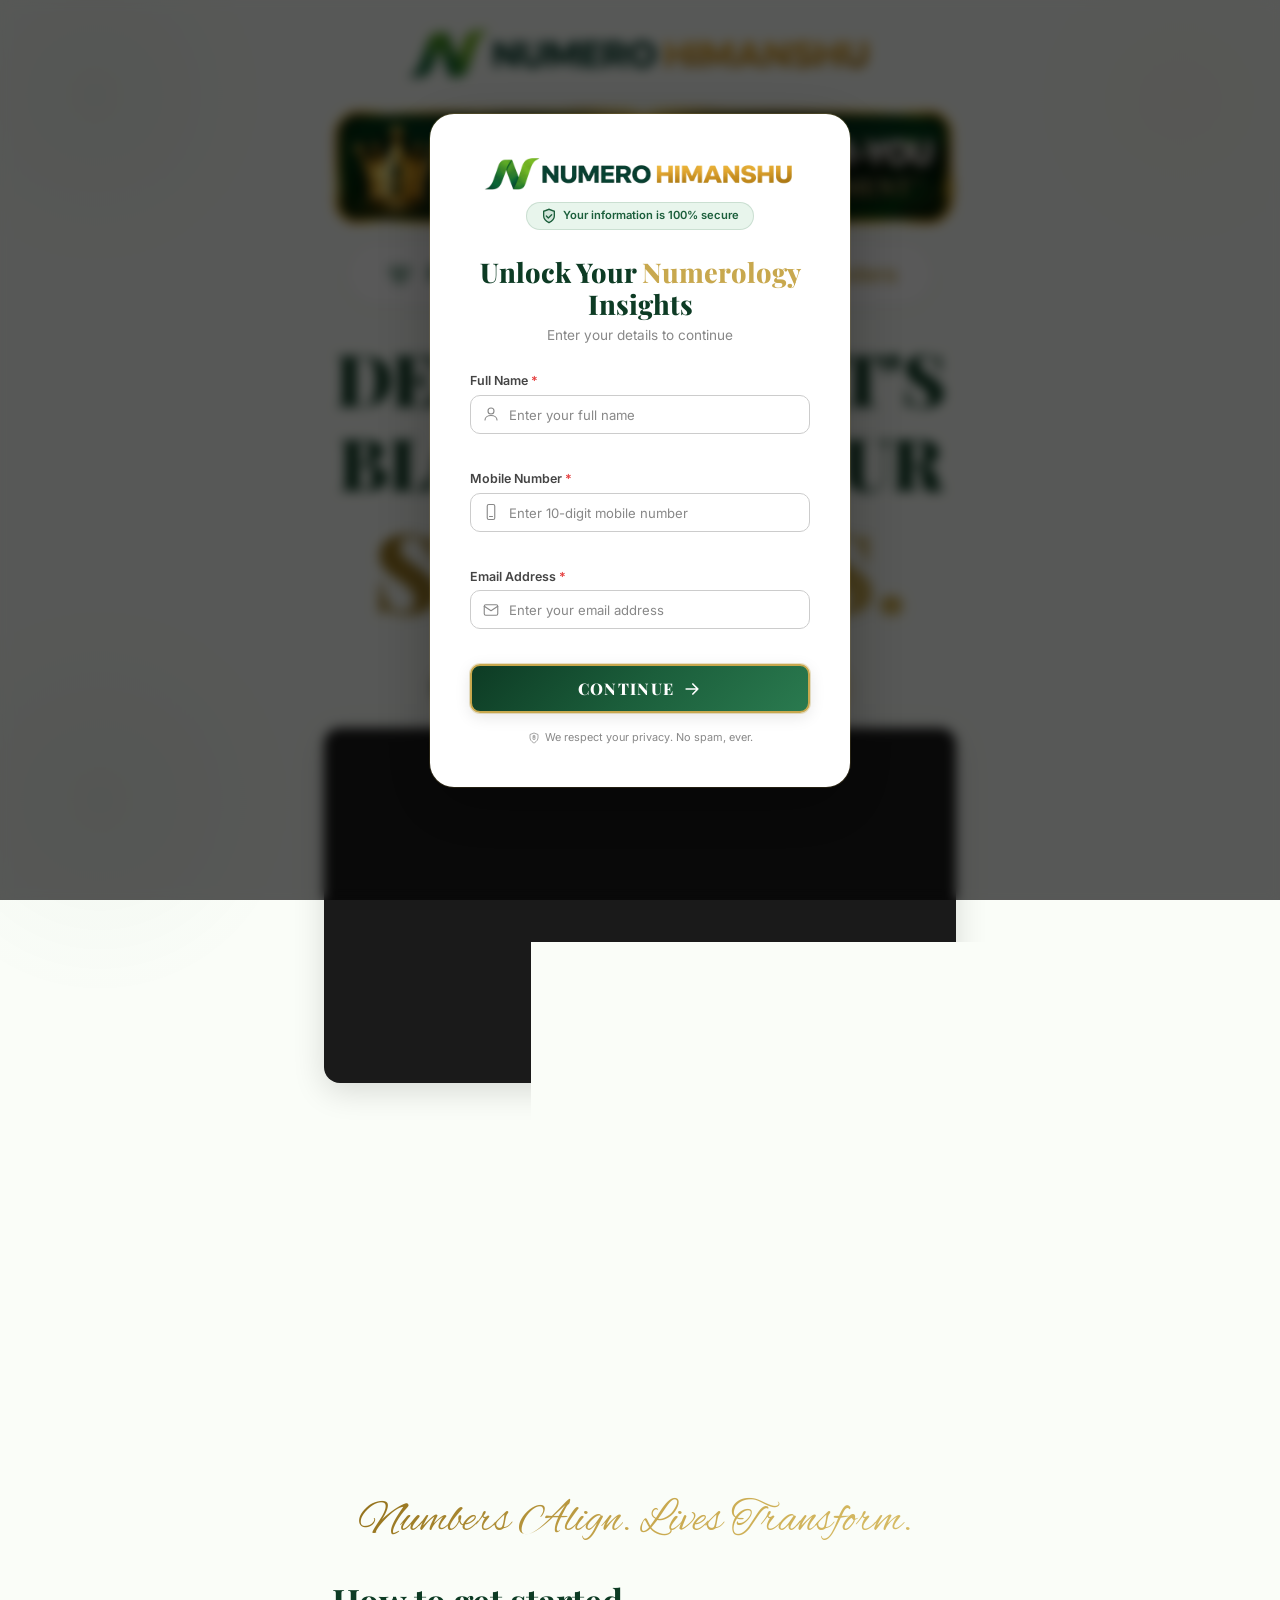
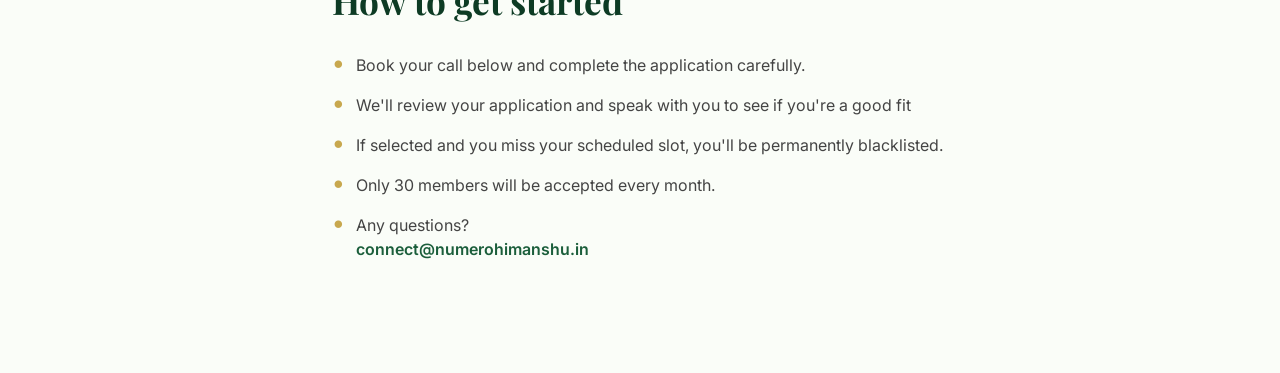
==== commit 13f03aa2: "Remove temporary close button from lead popup" ====
--- a/index.html
+++ b/index.html
@@ -18,15 +18,29 @@
   <!-- Wistia -->
   <script src="https://fast.wistia.com/player.js" async></script>
   <script src="https://fast.wistia.com/embed/kmwoszbf7v.js" async type="module"></script>
+  <!-- Meta Pixel Code -->
+  <script>
+  !function(f,b,e,v,n,t,s)
+  {if(f.fbq)return;n=f.fbq=function(){n.callMethod?
+  n.callMethod.apply(n,arguments):n.queue.push(arguments)};
+  if(!f._fbq)f._fbq=n;n.push=n;n.loaded=!0;n.version='2.0';
+  n.queue=[];t=b.createElement(e);t.async=!0;
+  t.src=v;s=b.getElementsByTagName(e)[0];
+  s.parentNode.insertBefore(t,s)}(window, document,'script',
+  'https://connect.facebook.net/en_US/fbevents.js');
+  fbq('init', '1168168708728286');
+  fbq('track', 'PageView');
+  </script>
+  <noscript><img height="1" width="1" style="display:none"
+  src="https://www.facebook.com/tr?id=1168168708728286&ev=PageView&noscript=1"
+  /></noscript>
+  <!-- End Meta Pixel Code -->
 </head>
 <body>
 
   <!-- ========== LEAD CAPTURE POPUP ========== -->
   <div class="popup-overlay" id="popup-overlay">
     <div class="popup" id="popup-form">
-      <!-- Temporary Close Button for Testing -->
-      <button class="popup__close" id="popup-close" aria-label="Close">&times;</button>
-      
       <div class="popup__header">
         <img src="images/logo_v2.png" alt="Numero Himanshu" class="popup__logo">
         <div class="popup__badge">
@@ -227,6 +241,6 @@
     </footer>
   </main>
 
-  <script src="script_v5.js"></script>
+  <script src="script_v8.js"></script>
 </body>
 </html>
